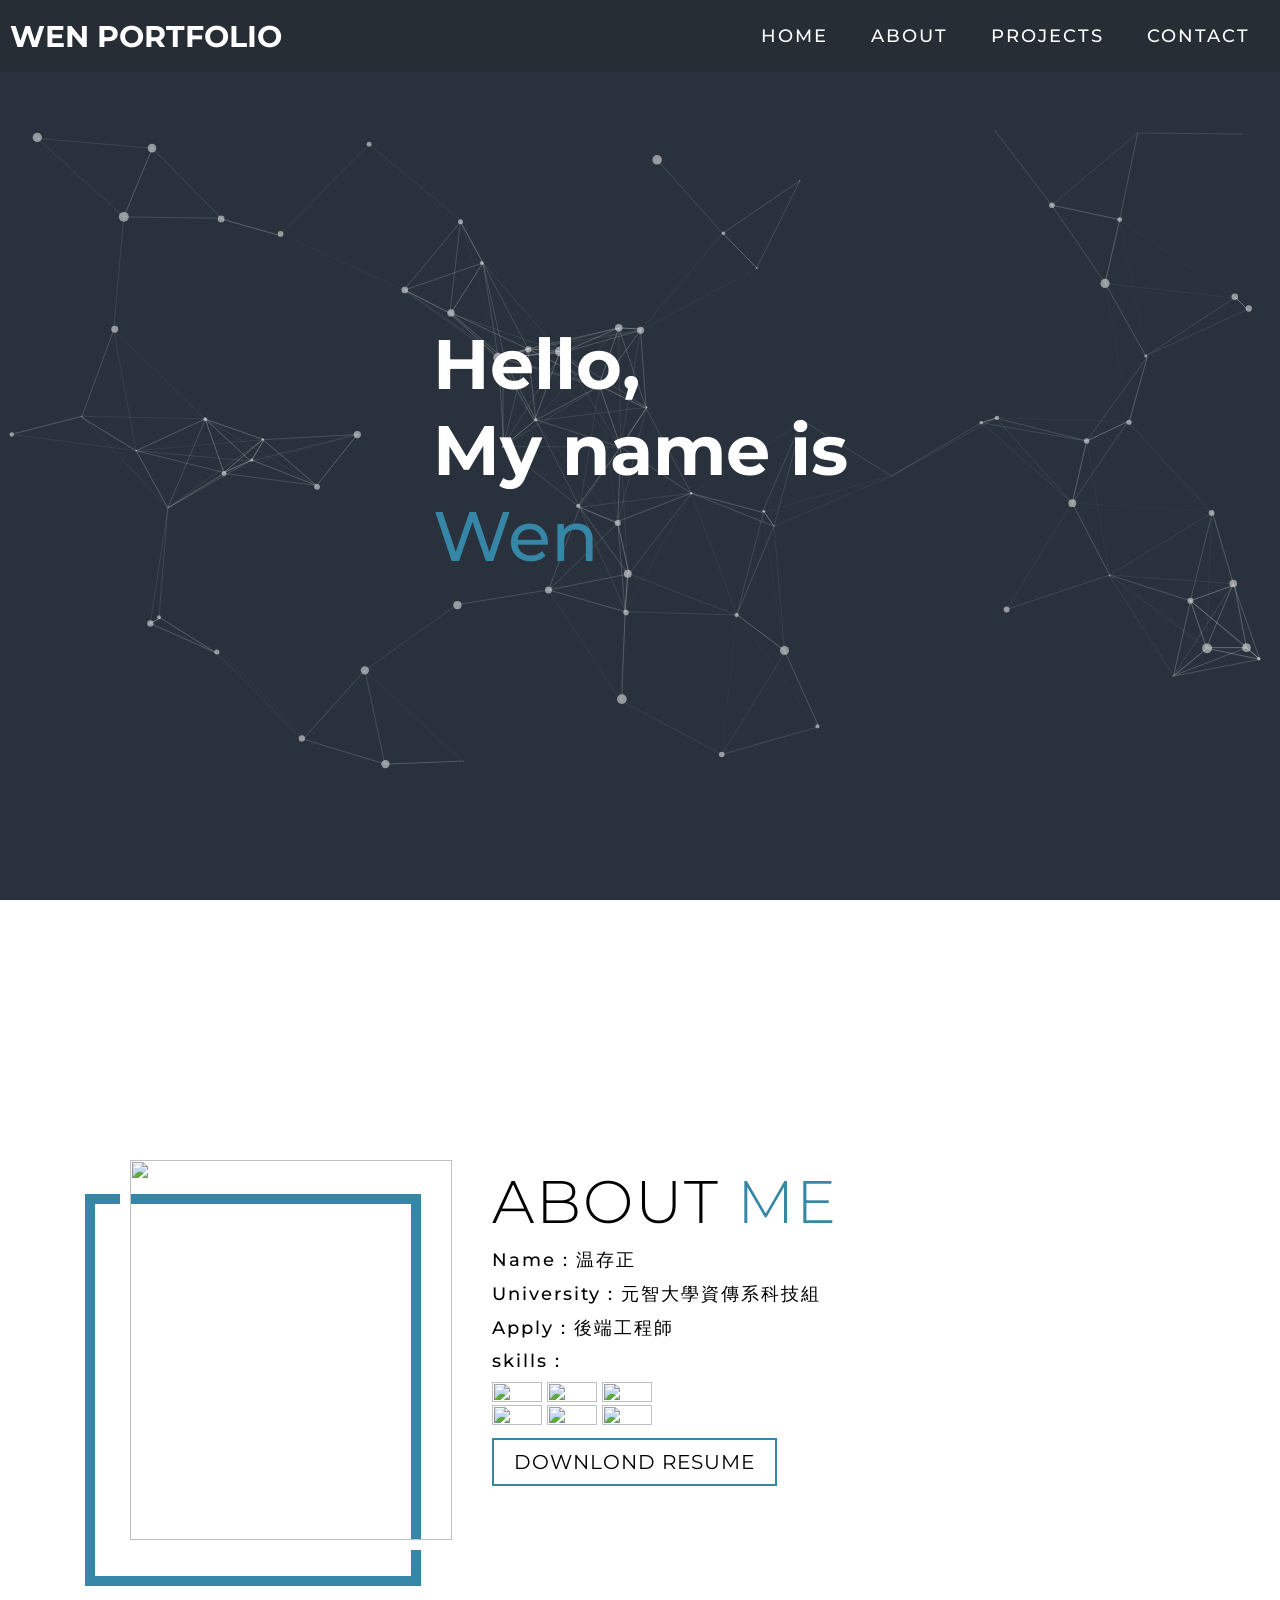
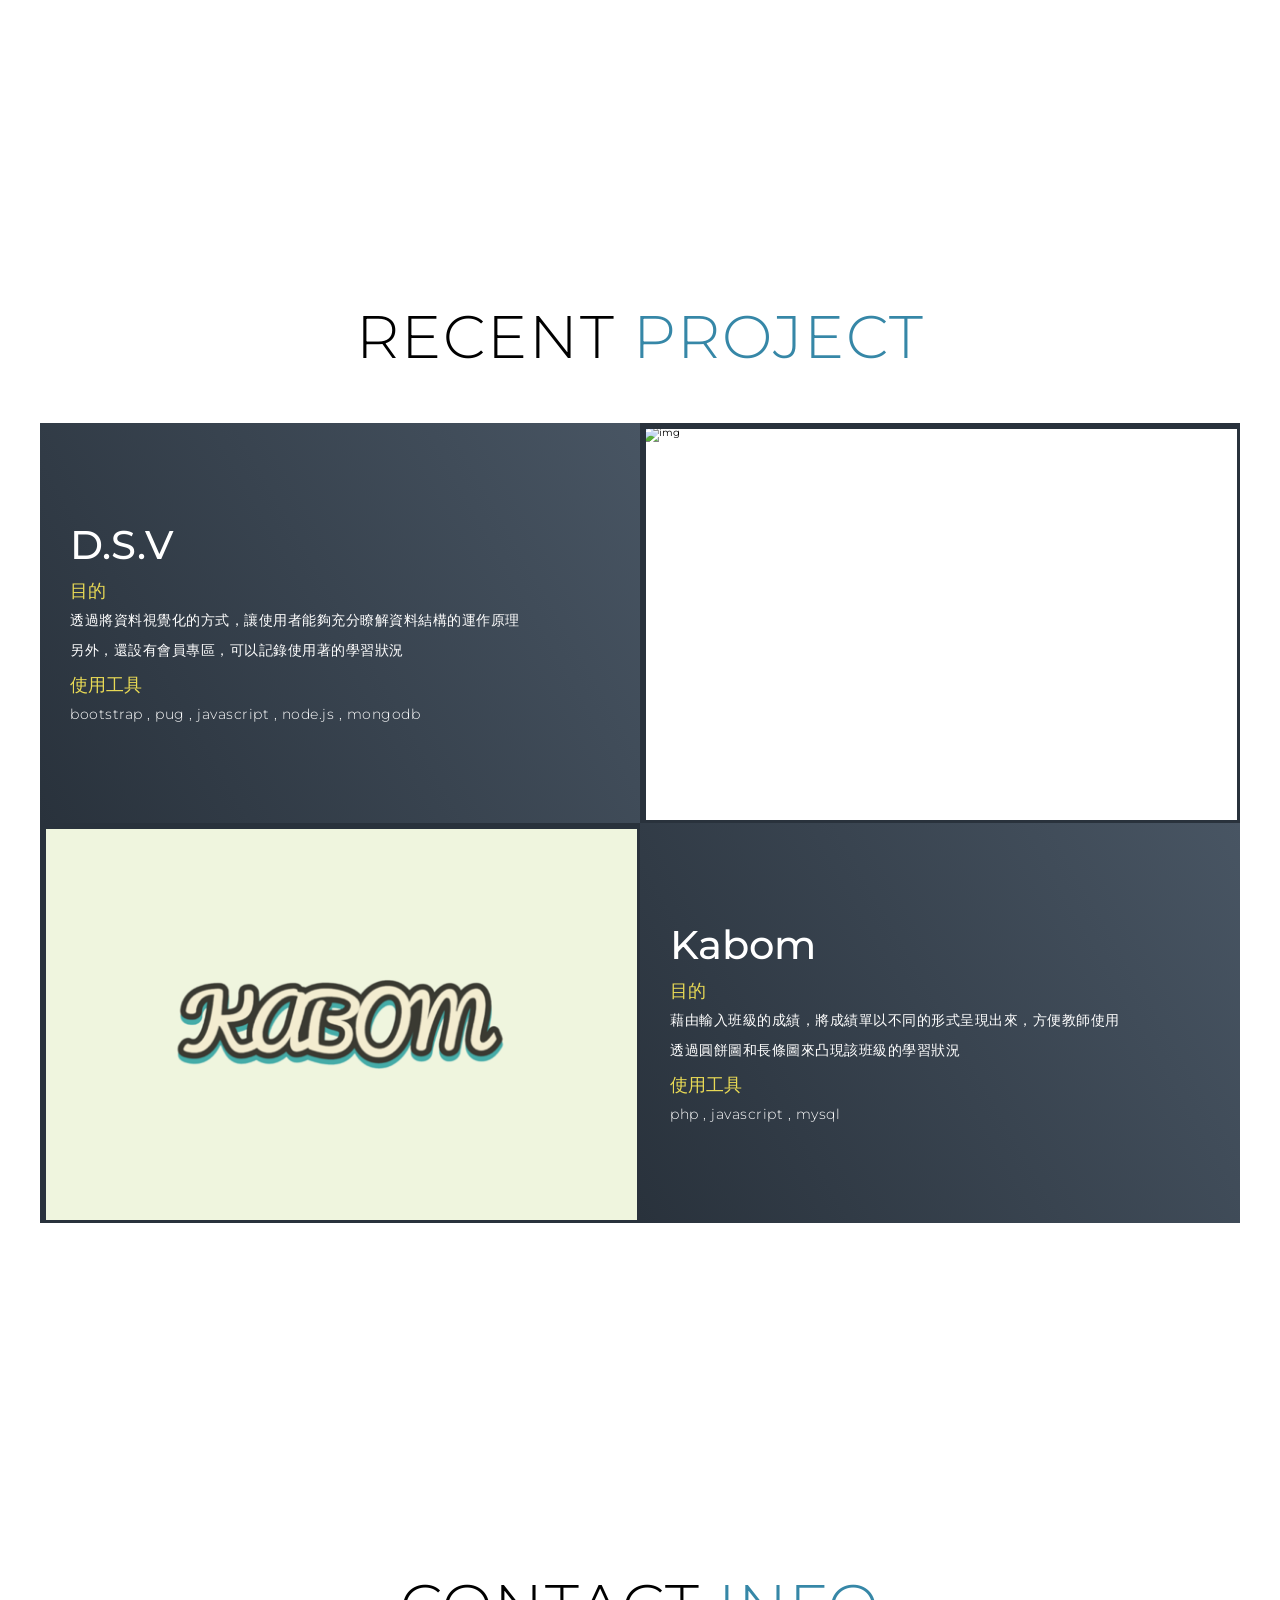
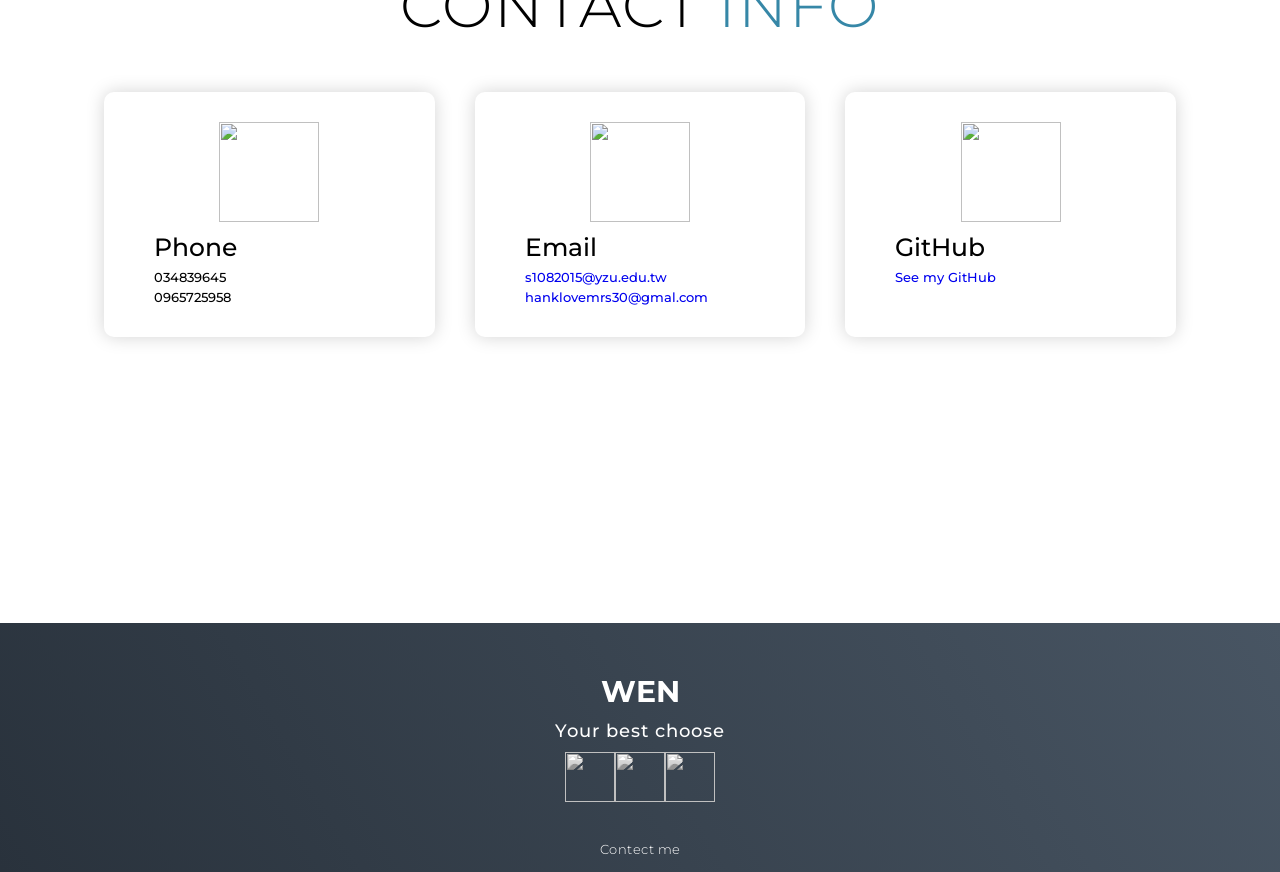
==== index.html @ e4e9d403 "portfolio" ====
<!DOCTYPE html>
<html lang="en">
  <head>
    <meta charset="UTF-8" />
    <meta http-equiv="X-UA-Compatible" content="IE=edge" />
    <link rel="stylesheet" href="public/css/web1.css" />
    <script src="jquery-3.6.0.min.js"></script>
    <script src="jquery-ui.min.js"></script>
    <meta name="viewport" content="width=device-width, initial-scale=1.0" />
    <title>Document</title>
  </head>
  <body>
    <!--Header-->
    <section id="header">
      <div class="header container">
        <div class="nav-bar">
          <div class="brand">
            <a href="#hero"
              ><h1><span>Wen </span>portfolio</h1></a
            >
          </div>
          <div class="nav-list">
            <div class="hamburger"><div class="bar"></div></div>
            <ul>
              <li><a href="#hero" data-after="Home">Home</a></li>
              <li><a href="#about" data-after="About">About</a></li>
              <li><a href="#projects" data-after="Projects">Projects</a></li>
              <li><a href="#contact" data-after="Contact">Contact</a></li>
            </ul>
          </div>
        </div>
      </div>
    </section>
    <!--End Header-->
    <!-- section 1-->
    <section id="hero">
      <div class="hero container" id="particles-js">
        <div class="myself">
          <h1>Hello,<span></span></h1>
          <h1>My name is <span></span></h1>
          <h1>Wen <span></span></h1>
        </div>
      </div>
    </section>
    <!-- section 1 end-->
    <!--About Section-->
    <section id="about">
      <div class="about container">
        <div class="col-left">
          <div class="about-img">
            <img src="public/img/me.jpg" alt="" />
          </div>
        </div>
        <div class="col-right">
          <h1 class="section-title">About <span>me</span></h1>
          <h2>Name : 温存正</h2>
          <h2>University : 元智大學資傳系科技組</h2>
          <h2>Apply : 後端工程師</h2>
          <h2>skills :</h2>
          <div class="skills">
            <div class="frontEnd">
              <img
                src="https://img.icons8.com/color/48/000000/html-5--v1.png"
                class="skillImg"
              />
              <img
                src="https://img.icons8.com/color/48/000000/css3.png"
                class="skillImg"
              />
              <img
                src="https://img.icons8.com/color/48/000000/javascript--v1.png"
                class="skillImg"
              />
            </div>
            <div class="backEnd">
              <img
                src="https://img.icons8.com/fluency/48/000000/node-js.png"
                class="skillImg"
              />
              <img
                src="https://img.icons8.com/color/48/000000/mongodb.png"
                class="skillImg"
              />
              <img
                src="https://img.icons8.com/fluency/48/000000/mysql-logo.png"
                class="skillImg"
              />
            </div>
          </div>
          <a
            download=""
            href="public/portfolio/portfolio.pdf"
            target="_blank"
            class="cta"
            >Downlond Resume</a
          >
        </div>
      </div>
    </section>
    <!--About Section end-->
    <!--Project Section-->
    <section id="projects">
      <div class="projects container">
        <div class="projects-header">
          <h1 class="section-title">Recent <span>Project</span></h1>
        </div>
        <div class="all-projects">
          <div class="project-item">
            <div class="project-info">
              <h1>D.S.V</h1>
              <h2>目的</h2>
              <p>
                透過將資料視覺化的方式，讓使用者能夠充分瞭解資料結構的運作原理
              </p>
              <p>另外，還設有會員專區，可以記錄使用著的學習狀況</p>
              <h2>使用工具</h2>
              <p>bootstrap , pug , javascript , node.js , mongodb</p>
            </div>
            <div class="project-img">
              <img src="public/img/DSV.png" alt="img" />
            </div>
          </div>
          <div class="project-item">
            <div class="project-info">
              <h1>Kabom</h1>
              <h2>目的</h2>
              <p>
                藉由輸入班級的成績，將成績單以不同的形式呈現出來，方便教師使用
              </p>
              <p>透過圓餅圖和長條圖來凸現該班級的學習狀況</p>
              <h2>使用工具</h2>
              <p>php , javascript , mysql</p>
            </div>
            <div class="project-img">
              <img src="public/img/Kabom.png" alt="img" />
            </div>
          </div>
        </div>
      </div>
    </section>
    <!--Project Section end-->
    <!--Contact Section-->
    <section id="contact">
      <div class="contact container">
        <div>
          <h1 class="section-title">Contact <span>Info</span></h1>
        </div>
        <div class="contact-items">
          <div class="contact-item">
            <div class="icon">
              <img src="https://img.icons8.com/clouds/100/000000/phone.png" />
            </div>
            <div class="contact-info">
              <h1>Phone</h1>
              <h2>034839645</h2>
              <h2>0965725958</h2>
            </div>
          </div>
          <div class="contact-item">
            <div class="icon">
              <img src="https://img.icons8.com/clouds/100/000000/email.png" />
            </div>
            <div class="contact-info">
              <h1>Email</h1>
              <h2>
                <a href="mailto:s1082015@yzu.edu.tw" target="_blank"
                  >s1082015@yzu.edu.tw</a
                >
              </h2>
              <h2>
                <a href="mailto:hanklovemrs30@gmal.com" target="_blank"
                  >hanklovemrs30@gmal.com</a
                >
              </h2>
            </div>
          </div>
          <div class="contact-item">
            <div class="icon">
              <img src="https://img.icons8.com/clouds/100/000000/github.png" />
            </div>
            <div class="contact-info">
              <h1>GitHub</h1>
              <h2>
                <a href="https://github.com/WenHank" target="_blank"
                  >See my GitHub</a
                >
              </h2>
            </div>
          </div>
        </div>
      </div>
    </section>
    <!--Contact Section end-->
    <!--Footer-->
    <section id="footer">
      <div class="footer container">
        <div class="brand">
          <h1><span>W</span>en</h1>
        </div>
        <h2>Your best choose</h2>
        <div class="social-icon">
          <div class="social-item">
            <a
              href="https://www.facebook.com/profile.php?id=100009226258364"
              target="_blank"
              ><img
                src="https://img.icons8.com/clouds/100/000000/facebook-new.png"
            /></a>
          </div>
          <div class="social-item">
            <a href="https://www.instagram.com/chao_brother/" target="_blank"
              ><img
                src="https://img.icons8.com/clouds/100/000000/instagram-new--v2.png"
            /></a>
          </div>
          <div class="social-item">
            <a href="https://line.me/ti/p/nMpoQY7nFd" target="_blank"
              ><img src="https://img.icons8.com/clouds/100/000000/line-me.png"
            /></a>
          </div>
        </div>
        <p>Contect me</p>
      </div>
    </section>
    <!--Footer end-->
    <script src="./app.js"></script>
    <script src="particles.js"></script>
    <script src="particles-app.js"></script>
  </body>
</html>
---- public/css/web1.css ----
@import url('https://fonts.googleapis.com/css2?family=Montserrat:wght@100&display=swap');
#particles-js{
    height: 100%;
    background-color: #29323c;
}
*{
    padding: 0;
    margin: 0;
    box-sizing: border-box;
}
html{
    scroll-behavior: smooth;
    font-size: 10px;
    font-family: 'Montserrat',sans-serif;
}
a {
    text-decoration: none;
}
.container{
    min-height: 100vh;
    width: 100%;
    display: flex;
    align-items: center;
    justify-content: center;
}
img{
    height: 100%;
    width: 100%;
    object-fit: cover;
}
p{
    color: black;
    font-size: 1.4rem;
    margin-top: 5px;
    line-height: 2.5rem;
    font-weight: 300;
    letter-spacing: .05rem;
}
.section-title{
    font-size: 4rem;
    font-weight: 300;
    color: black;
    margin-bottom: 10px;
    text-transform: uppercase;
    letter-spacing: 0.2rem;
    text-align: center;
}
.section-title span{
    color: rgb(54, 135, 167);
}
.cta{
    display: inline-block;
    background-color: transparent;
    padding: 10px 30px;
    margin-top: 10px;
    color: white;
    font-size: 2rem;
    border: 2px solid rgb(54, 135, 167);
    text-transform: uppercase;
    letter-spacing: .1rem;
    transition: .3s ease;
    transition-property: background-color,color;
}
.cta:hover{
    color: white;
    background-color:rgb(54, 135, 167);
}
.brand h1{
    font-size: 3rem;
    text-transform: uppercase;
    color: white;
}
.brand h1 .span{
    color: rgb(54, 135, 167);
}
/*header section*/
#header{
    position: fixed;
    z-index:10;
    left: 0;
    top: 0;
    width: 100vw;
    height: auto;
}
#header .header{
    min-height: 8vh;
    background-color: rgba(31, 30, 30, 0.24);
    transition: .3s ease background-color;
}
#header .nav-bar{
    display: flex;
    align-items: center;
    justify-content: space-between;
    width: 100%;
    height: 100%;
    max-width: 1300px;
    padding: 0 10px;
}
#header .nav-list ul{
    list-style: none;
    position: absolute;
    background-color: rgba(31, 30, 30);
    width: 100vw;
    height: 100vh;
    left: 100%;
    top: 0;
    display: flex;
    flex-direction: column;
    justify-content: center;
    align-items: center;
    z-index: 1;
    overflow-x: hidden;
    transition: .7s ease left;
}
#header .nav-list ul.active{
    left:0;
}
#header .nav-list ul a{
    font-size: 2.5rem;
    font-weight: 500;
    letter-spacing: .2rem;
    text-decoration: none;
    color: white;
    text-transform: uppercase;
    padding: 20px;
    display: block;
}
#header .nav-list ul a::after{
    content: attr(data-after);
    position: absolute;
    top: 50%;
    left: 50%;
    transform: translate(-50%,-50%) scale(0);
    color: rgba(240, 248, 255, 0.21);
    font-size: 15rem;
    letter-spacing: 50px;
    z-index: -1;
    transition: .5s ease letter-spacing;
}
#header .nav-list ul li:hover a::after{
    transform: translate(-50%,-50%) scale(1);
    letter-spacing: initial;
}
#header .nav-list ul li:hover a{
    color: rgb(54, 135, 167);
}
#header .hamburger{
    z-index: 100;
    height: 60px;
    width: 60px;
    display: inline-block;
    border: 3px white solid;
    border-radius: 50%;
    position: relative;
    display: flex;
    align-items: center;
    justify-content: center;
    cursor: pointer;
    transform: scale(.8);
    margin-right: 20px;
}
#header .hamburger::after{
    position: absolute;
    content: '';
    height: 100%;
    width: 100%;
    border-radius: 50%;
    border: white solid 3px;
    animation: hamburger_plus 1s ease infinite;
}
#header .hamburger .bar{
    height: 2px;
    width: 30px;
    position: relative;
    background-color: white;
    z-index: -1;
}
#header .hamburger .bar::after,
#header .hamburger .bar::before{
    content: '';
    position: absolute;
    height: 100%;
    width: 100%;
    left:0;
    background-color: white;
    transition: .3s ease;
    transition-property: top,bottom;
}
#header .hamburger .bar::after{
    top: 8px;
}
#header .hamburger .bar::before{
    bottom: 8px;
}
#header .hamburger.active .bar::after{
    top: 0;
}
#header .hamburger.active .bar::before{
    bottom: 0;
}

/*End header section*/
/*hero section*/
#hero{
    background-size: cover;
    background-position: top center;
    position: relative;
    z-index: 1;
}
#hero::after{
    content:'';
    position: absolute;
    left: 0;
    top: 0;
    height: 100%;
    width: 100%;
    background-color: black;
    opacity: .7;
    z-index: -1;
}
#hero.hero{
    max-width: 1200px;
    margin: 0 auto;
    padding: 0 50px;
    justify-content:flex-start;
}
#hero h1{
    display: block;
    width: fit-content;
    font-size: 4rem;
    position: relative;
    color:transparent;
    animation: damn .5s ease forwards;
    animation-delay: 1s;
}
#hero h1:nth-child(1)
{
    animation-delay: 1s;
}
#hero h1:nth-child(2)
{
    animation-delay: 2s;
}
#hero h1:nth-child(3)
{
    animation: damn_name .5s ease forwards;
    animation-delay: 3s;
}
#hero h1 span{
    position: absolute;
    top: 0;
    left:0;
    height: 100%;
    width: 0;
    background-color: rgb(54, 135, 167);
    animation: fuck 1s ease;
    animation-delay: .5s;
}
#hero h1:nth-child(1) span
{
    animation-delay: .5s;
}
#hero h1:nth-child(2) span
{
    animation-delay: 1.5s;
}
#hero h1:nth-child(3) span
{
    animation-delay: 2.5s;
}
.myself
{
    position: absolute;
    top: 50%;
    left: 50%;
    transform: translate(-50%,-50%);
}
/*End hero section*/


/*Start Project section*/
#projects .projects {
	flex-direction: column;
	max-width: 1200px;
	margin: 0 auto;
	padding: 100px 0;
}
#projects .projects-header h1 {
	margin-bottom: 50px;
}
#projects .all-projects {
	display: flex;
	align-items: center;
	justify-content: center;
	flex-direction: column;
}
#projects .project-item {
	display: flex;
	align-items: center;
	justify-content: center;
	flex-direction: column;
	width: 80%;
	margin: 20px auto;
	overflow: hidden;
	border-radius: 10px;
}
#projects .project-info {
	padding: 30px;
	flex-basis: 50%;
	height: 100%;
	display: flex;
	align-items: flex-start;
	justify-content: center;
	flex-direction: column;
	background-image: linear-gradient(60deg, #29323c 0%, #485563 100%);
	color: white;
}
#projects .project-info h1 {
	font-size: 4rem;
	font-weight: 500;
}
#projects .project-info h2 {
	font-size: 1.8rem;
	font-weight: 500;
	margin-top: 10px;
}
#projects .project-info p {
	color: white;
}
#projects .project-img {
	flex-basis: 50%;
	height: 300px;
	overflow: hidden;
	position: relative;
    border: #29323c solid 3px;
}
#projects .project-img:after {
	content: '';
	position: absolute;
	left: 0;
	top: 0;
	height: 100%;
	width: 100%;
    border: #29323c solid 3px;
}
#projects h2{
    color: #e9da55;
}
#projects .project-img img{
    transition: .3s ease transform;
}
#projects .project-item:hover .project-img img{
    transform: scale(1.1);
}
/*End Project section*/

/*About section*/
#about .about{
    flex-direction: column-reverse;
    text-align: center;
    max-width: 1200px;
    margin: 0 auto;
    padding: 100px 20px;
}
#about .col-left{
    width: 250px;
    height: 360px;
}
#about .col-right{
    width:100%
}
#about .col-right h2{
    font-size: 1.8rem;
    font-weight: 500;
    letter-spacing: 0.2rem;
    margin-bottom: 10px;
}
#about .col-right p{
    margin-bottom: 20px;
}
#about .col-right .cta{
    color: black;
    margin-bottom: 50px;
    padding: 10px 20px;
    font-size: 2rem;
}
#about .col-left .about-img{
    height: 100%;
    width: 100%;
    position: relative;
    border: solid white 10px;
}
#about .col-left .about-img::after{
    content: '';
    position: absolute;
    left: -33px;
    top: 19px;
    height: 98%;
    width: 98%;
    border: 7px solid rgb(54, 135, 167);
    z-index: -1;
}
.frontEnd,.backEnd{
    width: 200px;
    display: flex;
    flex-direction: row;
    position: relative;
}
.skillImg{
    width: 50px;
    margin-right: 5px;
}
/*End About section*/

/*Contact section*/
#contact .contact{
    flex-direction: column;
    max-width: 1200px;
    margin: 0 auto;
    width: 90%;
}
#contact .contact-items{
    width: 400px;
}
#contact .contact-item{
    width: 80%;
    padding: 20px;
    text-align: center;
    border-radius: 10px;
    padding: 30px;
    margin: 30px;
    justify-content: center;
    align-items: center;
    flex-direction: column;
    box-shadow: 0px 0px 18px 0 #0000002c;
    transition: .3s ease box-shadow;
}
#contact .contact-item:hover{
    box-shadow: 0px 0px 5px 0 #0000002c; ;
}
#contact .icon{
    width: 70px;
    margin:  0 auto;
    margin-bottom: 10px;
}
#contact .contact-info h1{
    font-size: 2.5rem;
    font-weight: 500;
    margin-bottom: 5px;
}
#contact .contact-info h2{
    font-size: 1.3rem;
    line-height: 2rem;
    font-weight: 500;
}  
/*EndContact section*/
/*footer*/
#footer{
    background-image: linear-gradient(60deg, #29323c 0%, #485563 100%);
}
#footer .footer{
    min-height: 200px;
    flex-direction: column;
    padding-top: 50px;
    padding-bottom: 10px;
}
#footer h2{
    color: white;
    font-weight: 500;
    font-size: 1.8rem;
    letter-spacing: .1rem;
    margin-top: 10px;
    margin-bottom: 10px;
}
#footer .social-icon{
    display: flex;
    margin-bottom: 30px;
}
#footer .social-item{
    height: 50px;
    width: 50px;
    margin-bottom: 0 5px;
}
#footer .social-item img{
    filter: grayscale(1);
    transition: .3s ease filter;
}
#footer .social-item img:hover{
   filter: grayscale(0);
}
#footer p{
    color: white;
    font-size: 1.3rem;
}
/*End footer*/
/*keyframes*/
@keyframes hamburger_plus{
    0%{
        opacity: 1;
        transform: scale(1);
    }
    100%{
        opacity: 0;
        transform: scale(1.3);
    }
}
@keyframes fuck {
    50%{
        width: 100%;
        left:0;
    }
    100%{ 
        width: 0;
        left: 100%;
    }
}
@keyframes  damn {
    100%{
        color: white;
    }
}
@keyframes  damn_name {
    100%{
        color: rgb(54, 135, 167);
        font-weight: 500;
    }
}
/*keyframes*/

@media screen and(min-width: 568px){
    .about .skills{
        display: flex;
        flex-direction: column;
        align-items: center;
        justify-content: center;
    }
}
/*Media Query For Tablet*/
@media only screen and (min-width:768px){
    .cts{
        font-size: 2.5rem;
        padding: 20px 60px;
    }
    h1.section-title{
        font-size: 6rem;
    }
    /*Hero*/
    #hero h1{ 
        font-size: 7rem;
    }
    /*End Hero*/
    /*Project*/
    #projects .project-item{
        flex-direction: row;
    }
    #projects .project-item:nth-child(even){
        flex-direction: row-reverse;
    }
    #projects .project-item{
        height: 400px;
        margin: 0;
        width: 100%;
        border-radius: 0;
    }
    #projects .all-projects .project-info{
        height: 100%;
    }
    #projects .all-projects .project-img{
        height: 100%;
    }
    /*End Project*/
    /*About*/
    #about .about{
        flex-direction: row;
    }
    #about .col-left{
        width: 600px;
        height: 400px;
        padding-left: 60px;
    }
    #about .about .col-left .about-img::after{
        left: -45px;
        top: 34px;
        height: 98%;
        width: 98%;
        border: 10px solid rgb(54, 135, 167);
    }
    #about .col-right{
        text-align: left;
        padding: 30px;
    }
    #about .col-right h1{
        text-align: left;
    }
    /*End About*/
    /*contact*/
    #contact .contact{
        flex-direction: column;
        padding: 100px 0;
        align-items: center;
        justify-content: center;
        min-width: 20vh;
    }
    #contact .contact-items{
        width: 100%;
        display: flex;
        flex-direction: row;
        padding: 20px;
        margin: 0;
    }
    #contact .contact-item{
        margin: 20px;
        flex-direction: row;
    }
    #contact .contact-item .icon{
        height: 100px;
        width: 100px;
    }
    #contact .contact-item .icon img{
        object-fit: contain;
    }
    #contact .contact-item .contact-info{
        width: 100%;
        text-align: left;
        padding-left: 20px;
    }
    /*End contact*/
}
/*Media Query For Tablet End*/
/*Media Query For DeskTop*/
@media only screen and (min-width:1200px){
    /*header*/
    #header .hamburger{
        display: none;
    }
    #header .nav-list ul{
        position: initial;
        display: block;
        height: auto;
        width: fit-content;
        background-color: transparent;
    }
    #header .nav-list ul li{
        display: inline-block;
    }
    #header .nav-list ul li a{
        font-size: 1.8rem;
    }
    #header .nav-list ul a::after{
       display: none;
    }
    /*End header*/
    #services .service-buttom .service-item{
        flex-basis: 22px;
        margin: 1.5%;
    }
}

/*End Media Query For DeskTop*/
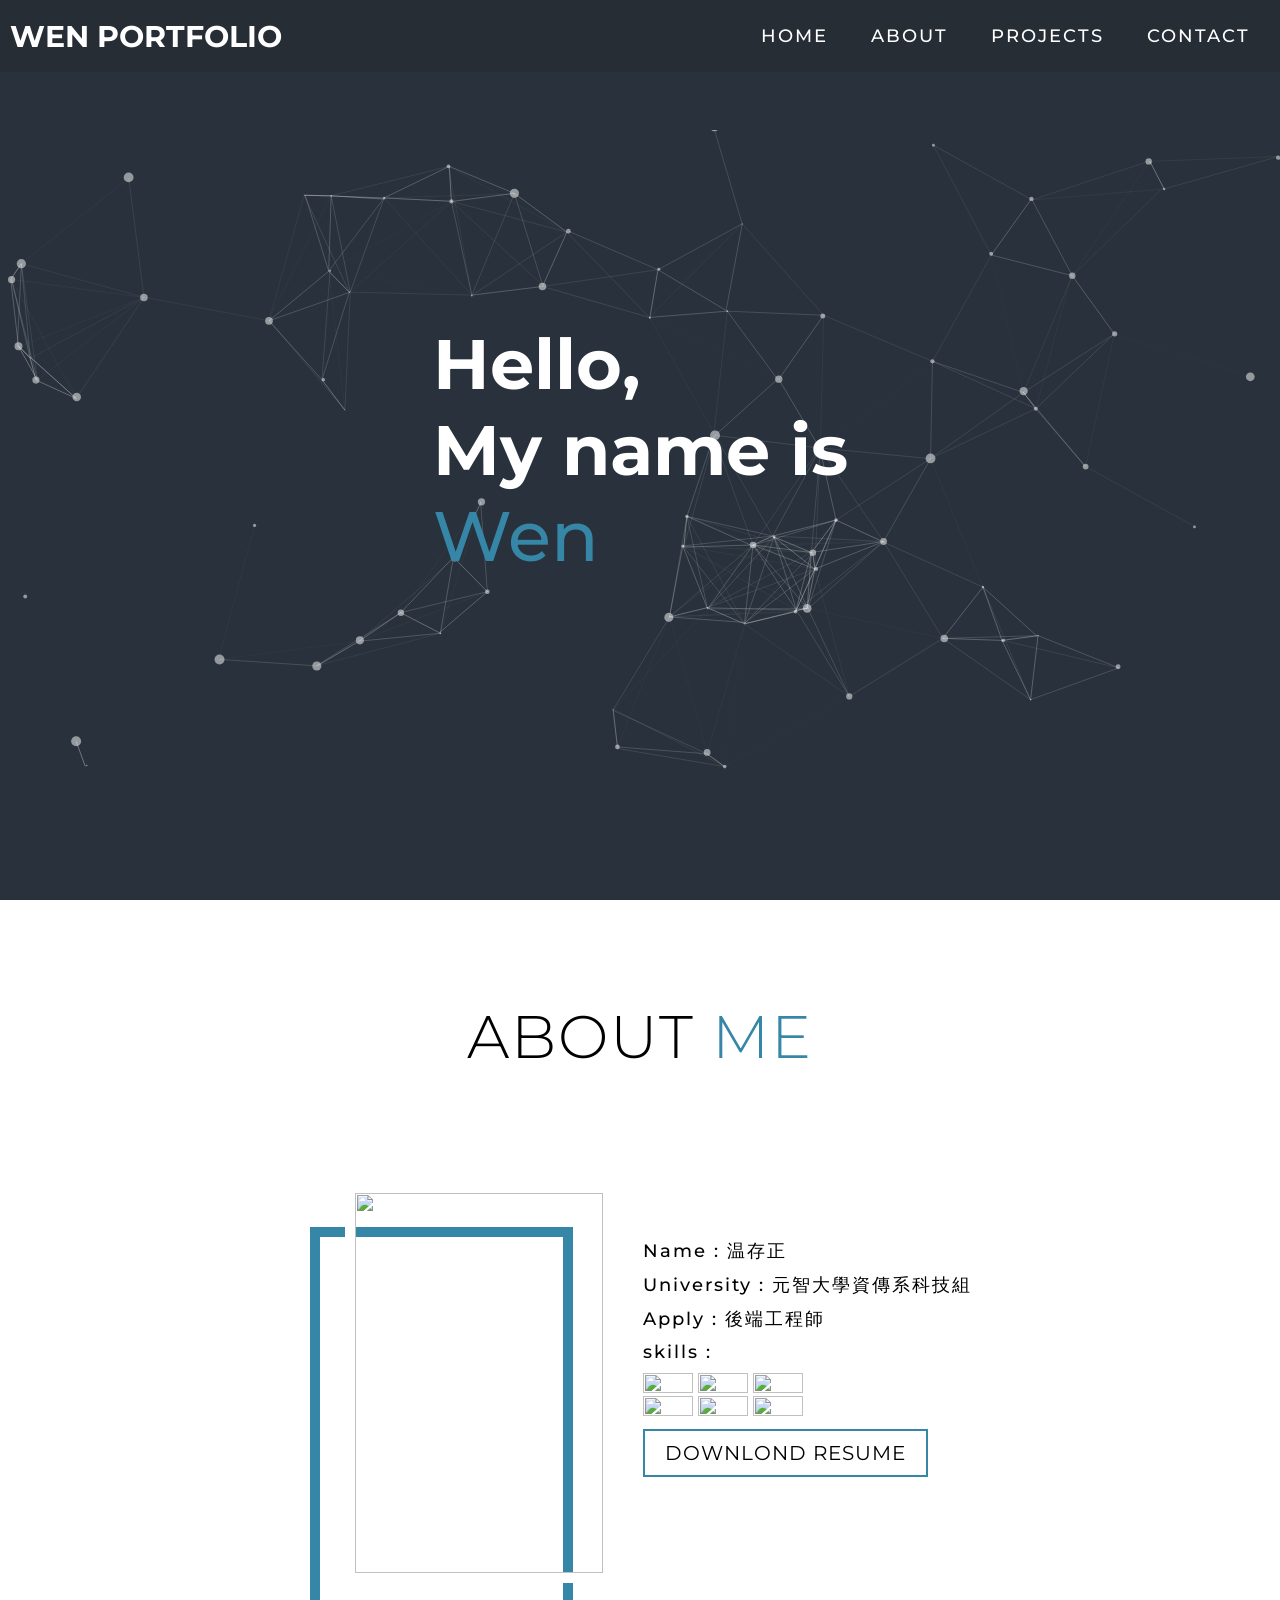
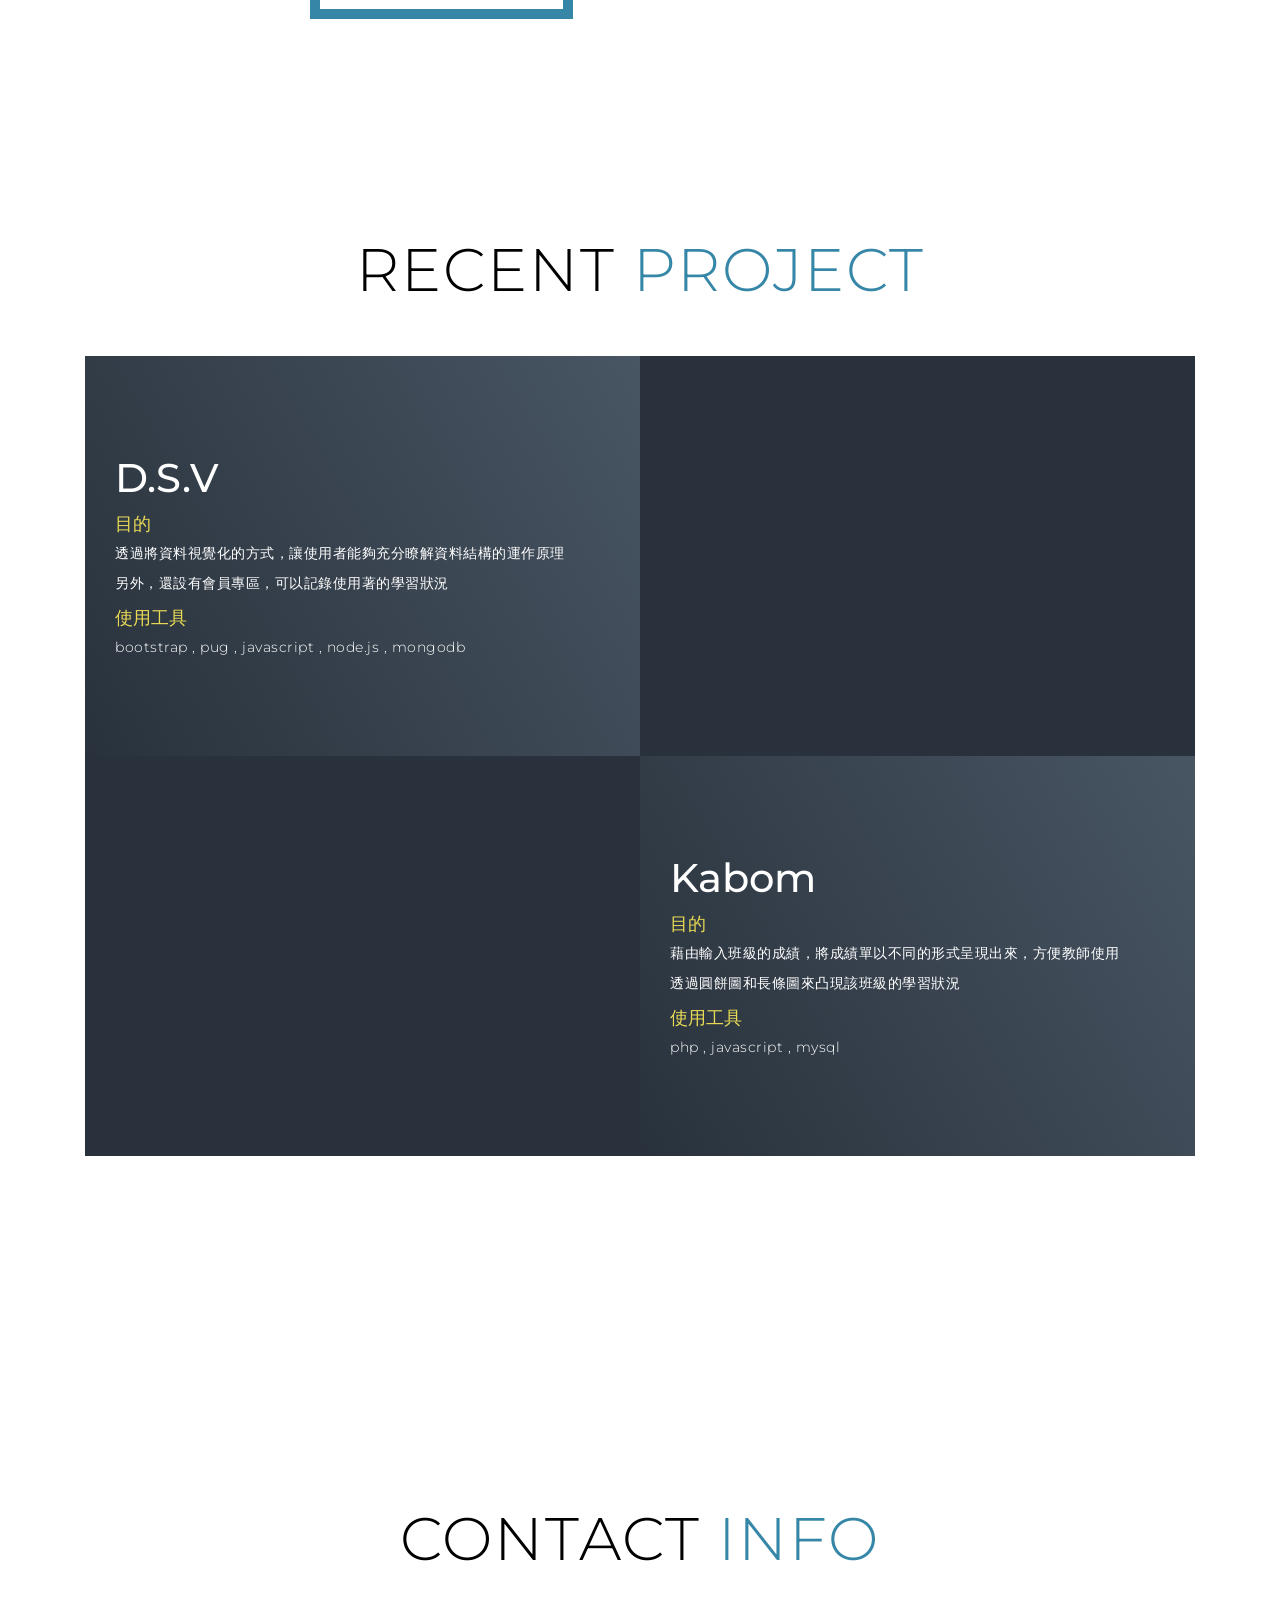
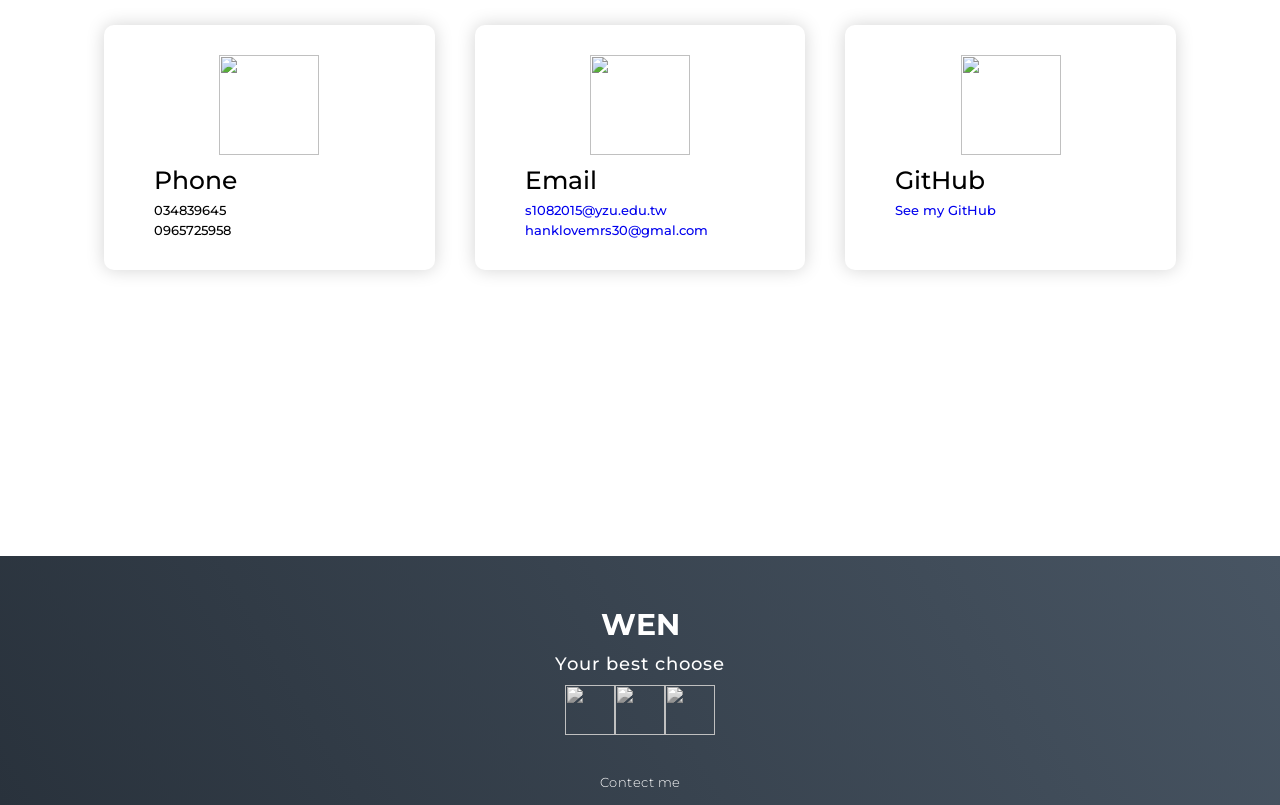
==== commit c4025442: "modify  about" ====
--- a/index.html
+++ b/index.html
@@ -45,6 +45,9 @@
     <!-- section 1 end-->
     <!--About Section-->
     <section id="about">
+      <div class="about-header">
+        <h1 class="section-title">About <span>me</span></h1>
+      </div>
       <div class="about container">
         <div class="col-left">
           <div class="about-img">
@@ -52,7 +55,6 @@
           </div>
         </div>
         <div class="col-right">
-          <h1 class="section-title">About <span>me</span></h1>
           <h2>Name : 温存正</h2>
           <h2>University : 元智大學資傳系科技組</h2>
           <h2>Apply : 後端工程師</h2>
@@ -88,7 +90,7 @@
             </div>
           </div>
           <a
-            download=""
+            download="newfilename"
             href="public/portfolio/portfolio.pdf"
             target="_blank"
             class="cta"
@@ -116,8 +118,25 @@
               <h2>使用工具</h2>
               <p>bootstrap , pug , javascript , node.js , mongodb</p>
             </div>
-            <div class="project-img">
-              <img src="public/img/DSV.png" alt="img" />
+            <div class="project-img coverflow1" id="cover1">
+              <a href="" class="projectImg1"
+                ><img src="public/img/DSV1.png" alt="img"
+              /></a>
+              <a href="" class="projectImg1"
+                ><img src="public/img/DSV2.png" alt="img"
+              /></a>
+              <a href="" class="projectImg1"
+                ><img src="public/img/DSV3.png" alt="img"
+              /></a>
+              <a href="" class="projectImg1"
+                ><img src="public/img/DSV4.png" alt="img"
+              /></a>
+              <a href="" class="projectImg1"
+                ><img src="public/img/DSV5.png" alt="img"
+              /></a>
+              <a href="" class="projectImg1"
+                ><img src="public/img/DSV6.png" alt="img"
+              /></a>
             </div>
           </div>
           <div class="project-item">
@@ -131,8 +150,25 @@
               <h2>使用工具</h2>
               <p>php , javascript , mysql</p>
             </div>
-            <div class="project-img">
-              <img src="public/img/Kabom.png" alt="img" />
+            <div class="project-img coverflow1">
+              <a href="" class="projectImg2"
+                ><img src="public/img/Kabom1.png" alt="img"
+              /></a>
+              <a href="" class="projectImg2"
+                ><img src="public/img/Kabom2.png" alt="img"
+              /></a>
+              <a href="" class="projectImg2"
+                ><img src="public/img/Kabom3.png" alt="img"
+              /></a>
+              <a href="" class="projectImg2"
+                ><img src="public/img/Kabom4.png" alt="img"
+              /></a>
+              <a href="" class="projectImg2"
+                ><img src="public/img/Kabom5.png" alt="img"
+              /></a>
+              <a href="" class="projectImg2"
+                ><img src="public/img/Kabom6.png" alt="img"
+              /></a>
             </div>
           </div>
         </div>
--- a/public/css/web1.css
+++ b/public/css/web1.css
@@ -329,10 +329,12 @@
 }
 #projects .project-img {
 	flex-basis: 50%;
-	height: 300px;
+	height: 400px;
+    width: 600px;
 	overflow: hidden;
 	position: relative;
     border: #29323c solid 3px;
+    background-color: #29323c;
 }
 #projects .project-img:after {
 	content: '';
@@ -349,8 +351,81 @@
 #projects .project-img img{
     transition: .3s ease transform;
 }
-#projects .project-item:hover .project-img img{
-    transform: scale(1.1);
+.coverflow1>a{
+    display: block;
+    position: absolute;
+    top:0;
+    left:0;
+    opacity: 0;
+    filter: alpha(opacity=0);
+/*當圖片數量增加，影片長度需更改，變為3s*圖片數量*/
+ -webkit-animation: silder 18s linear infinite;
+ animation: silder 18s linear infinite;
+}
+.projectImg1{
+    margin-top: 40px;
+}
+.projectImg2{
+    margin-top: 70px;
+}
+/*動畫關鍵影格*/
+@-webkit-keyframes silder {
+    3% {
+        opacity: 1;
+        filter: alpha(opacity=100);
+    }
+    27% {
+        opacity: 1;
+        filter: alpha(opacity=100);
+    }
+    30% {
+        opacity: 0;
+        filter: alpha(opacity=0);
+    }
+}
+@keyframes silder {
+    3% {
+        opacity: 1;
+        filter: alpha(opacity=100);
+    }
+    27% {
+        opacity: 1;
+        filter: alpha(opacity=100);
+    }
+    30% {
+        opacity: 0;
+        filter: alpha(opacity=0);
+    }
+}
+/*每個圖片各延遲5秒*/
+.coverflow1>a:nth-child(6) {
+    -webkit-animation-delay: 15s;
+            animation-delay: 15s;               
+}
+.coverflow1>a:nth-child(5) {
+    -webkit-animation-delay: 12s;
+            animation-delay: 12s;
+}
+.coverflow1>a:nth-child(4) {
+    -webkit-animation-delay: 9s;
+            animation-delay: 9s;    
+}
+.coverflow1>a:nth-child(3) {
+    -webkit-animation-delay: 6s;
+            animation-delay: 6s;               
+}
+.coverflow1>a:nth-child(2) {
+    -webkit-animation-delay: 3s;
+            animation-delay: 3s;
+}
+.coverflow1>a:nth-child(1) {
+    -webkit-animation-delay: 0s;
+            animation-delay: 0s;    
+}
+/*滑入時停止播放*/
+.coverflow1:hover>a{
+-webkit-animation-play-state: paused;
+        animation-play-state: paused;
 }
 /*End Project section*/
 
@@ -361,13 +436,19 @@
     max-width: 1200px;
     margin: 0 auto;
     padding: 100px 20px;
+    min-height: 0;
+    margin-bottom: 50px;
+}
+#about .about-header h1 {
+	margin-top: 100px;
 }
 #about .col-left{
     width: 250px;
     height: 360px;
+    margin-left: 225px;
 }
 #about .col-right{
-    width:100%
+    width:100%;
 }
 #about .col-right h2{
     font-size: 1.8rem;
@@ -407,6 +488,7 @@
     position: relative;
 }
 .skillImg{
+    display: flex;
     width: 50px;
     margin-right: 5px;
 }
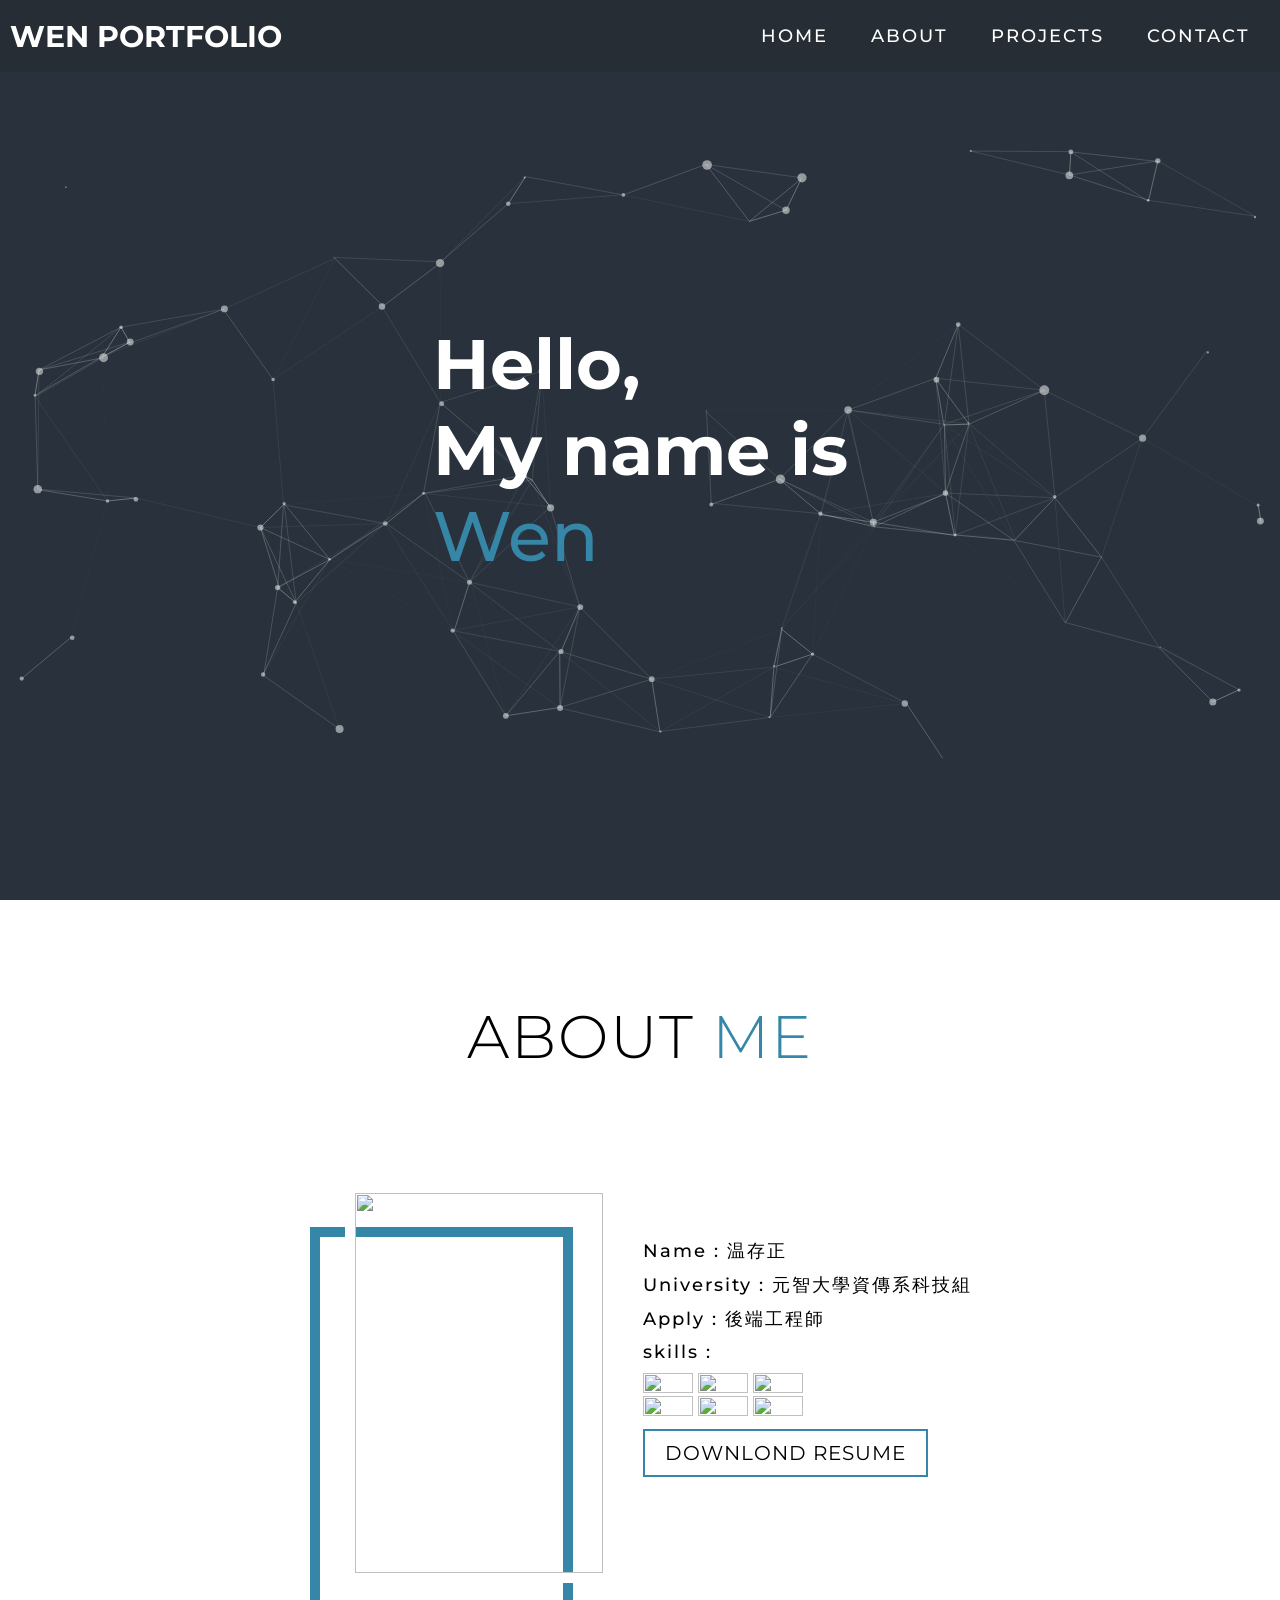
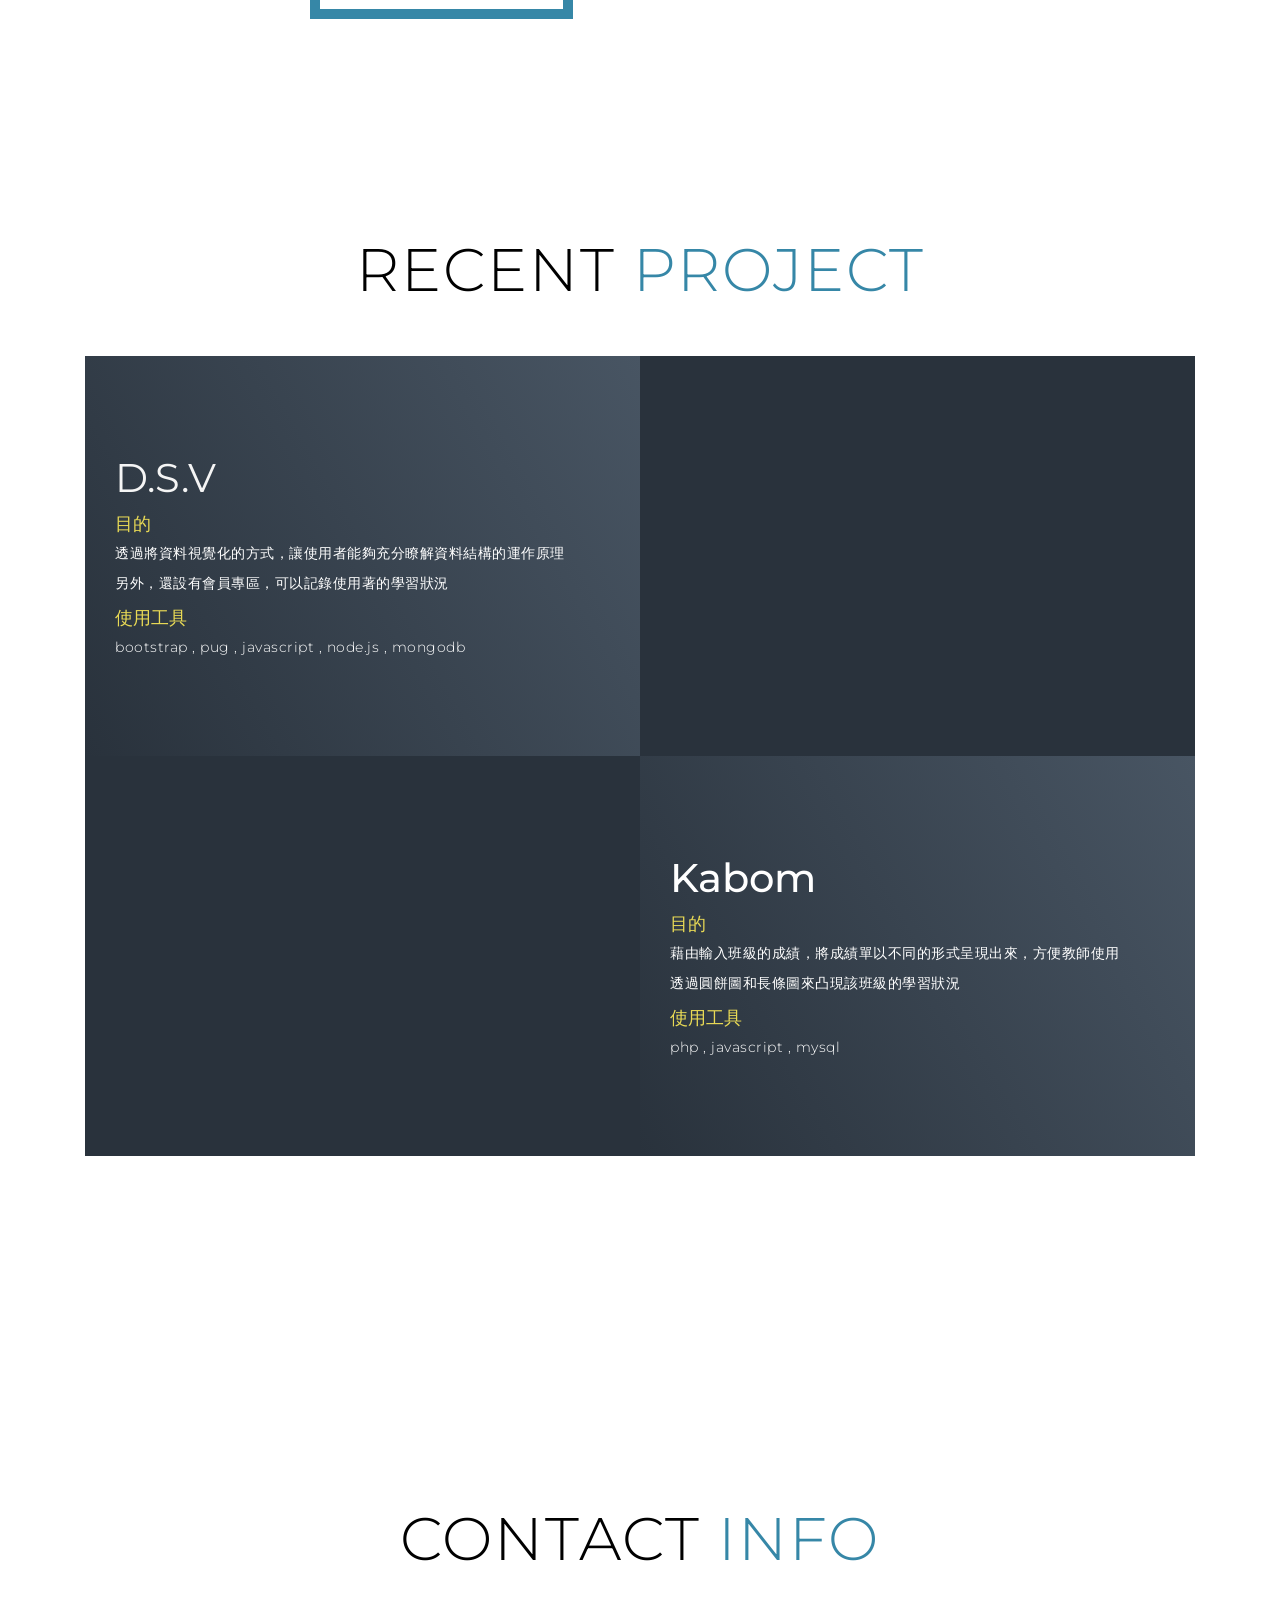
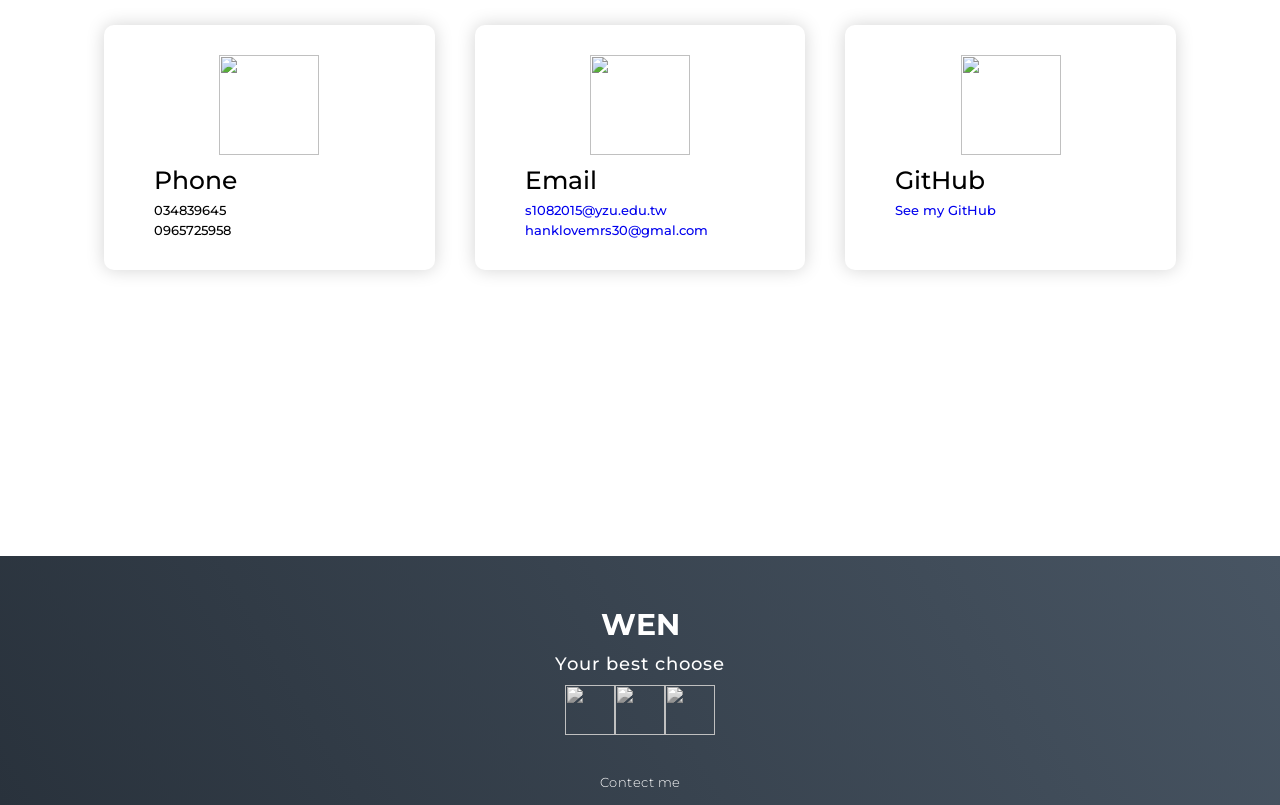
==== commit 59711801: "modify project" ====
--- a/index.html
+++ b/index.html
@@ -109,7 +109,12 @@
         <div class="all-projects">
           <div class="project-item">
             <div class="project-info">
-              <h1>D.S.V</h1>
+              <a
+                href="https://github.com/WenHank/DSV"
+                class="DSV"
+                target="_blank"
+                >D.S.V</a
+              >
               <h2>目的</h2>
               <p>
                 透過將資料視覺化的方式，讓使用者能夠充分瞭解資料結構的運作原理
--- a/public/css/web1.css
+++ b/public/css/web1.css
@@ -427,6 +427,10 @@
 -webkit-animation-play-state: paused;
         animation-play-state: paused;
 }
+.DSV{
+    font-size:4rem;
+    color: whitesmoke;
+}
 /*End Project section*/
 
 /*About section*/
